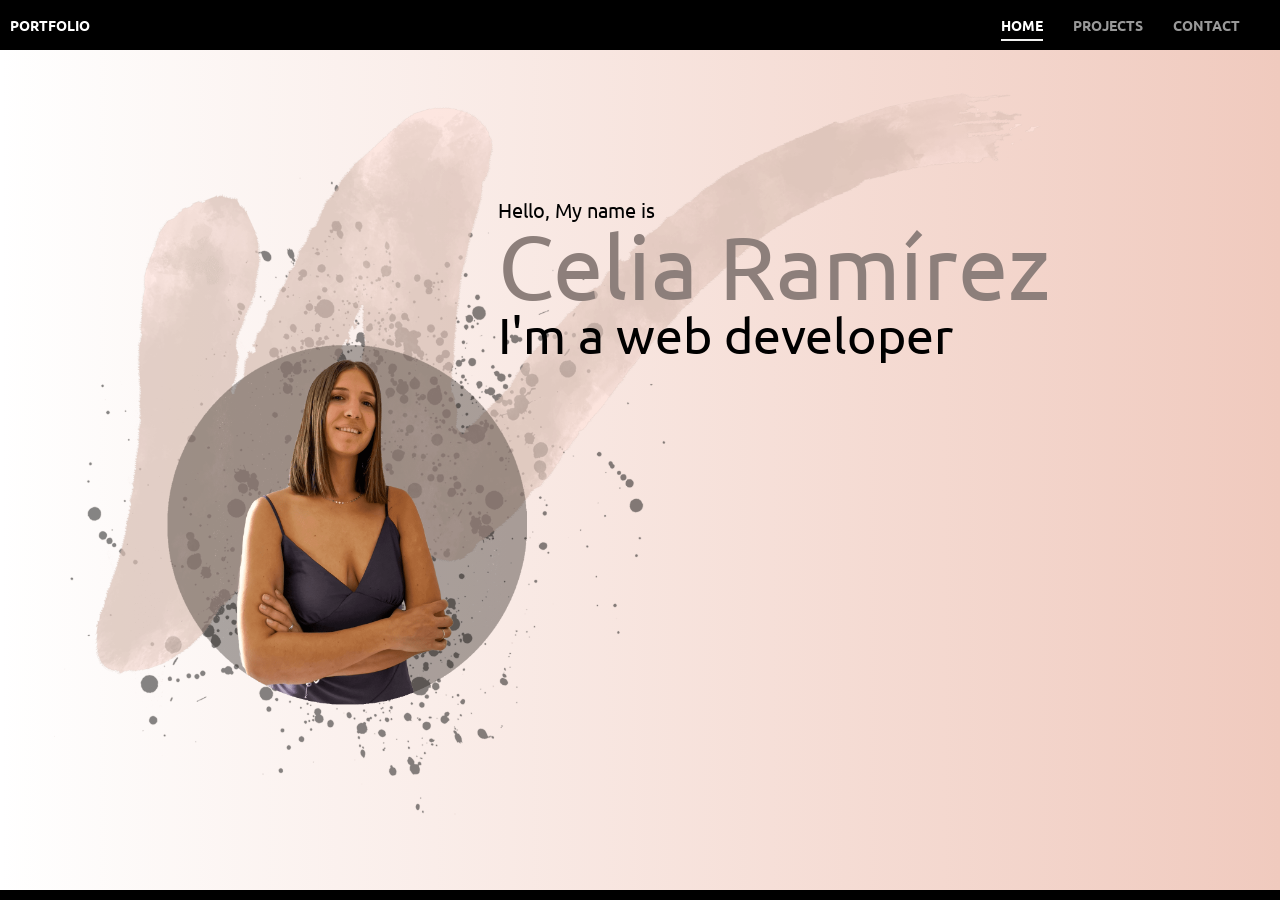
==== docs/index.html @ 55e1bd09 "Publish in GitHub Pages" ====
<!doctype html><html lang="es"><head><meta charset="utf-8"/><link rel="icon" href="./favicon.ico"/><meta name="viewport" content="width=device-width,initial-scale=1"/><title>Portfolio Celia Ramírez</title><link rel="preconnect" href="https://fonts.googleapis.com"/><link rel="preconnect" href="https://fonts.gstatic.com" crossorigin/><link href="https://fonts.googleapis.com/css2?family=Ubuntu:wght@400;700&display=swap" rel="stylesheet"/><link rel="stylesheet" href="https://cdnjs.cloudflare.com/ajax/libs/font-awesome/6.2.1/css/all.min.css"/><link rel="stylesheet" href="https://cdnjs.cloudflare.com/ajax/libs/font-awesome/6.2.1/css/all.min.css"/><script defer="defer" src="./static/js/main.9c771da2.js"></script><link href="./static/css/main.12b7e13b.css" rel="stylesheet"></head><body><noscript>You need to enable JavaScript to run this app.</noscript><div id="root"></div></body></html>
---- docs/static/css/main.12b7e13b.css ----
:root{box-sizing:border-box;font-family:Ubuntu,sans-serif;font-size:62.5%}.App{display:grid;grid-template-rows:40px 1fr 10px;min-height:100vh}@media (min-width:768px){.App{grid-template-rows:70px 1fr 10px}}@media (min-width:1020px){.App{grid-template-rows:50px 1fr 10px}}.header__title{color:#fff;font-size:11px;font-weight:800;margin-left:10px;text-transform:uppercase}@media (min-width:768px){.header__title{font-size:14px}}.header__nav{background-color:#000;height:100%;justify-content:space-between;width:100vw}.header__nav,.header__ul{align-items:center;display:flex}.header__ul{flex-direction:row;justify-content:center;margin-right:10px}.header__link{color:#fff;font-size:11px;font-weight:800;margin-right:30px;opacity:.6;padding-bottom:5px;text-decoration:none;text-transform:uppercase}@media (min-width:768px){.header__link{font-size:14px}}.active{border-bottom:2px solid #f1f1f0;opacity:1}.footer{background-color:#000;color:red}.home{background-image:linear-gradient(180deg,transparent,#f0cabe);height:100%}@media (min-width:1020px){.home{background-image:linear-gradient(90deg,transparent,#f0cabe)}}.home__div{overflow:hidden;width:100%}@media (min-width:768px){.home__div{height:85vh}}@media (min-width:1020px){.home__div{height:85vh}}.home__img{display:block;height:auto;margin-left:30px;width:100%}@media (min-width:768px){.home__img{margin-left:50px}}@media (min-width:1020px){.home__img{height:100%;margin-left:50px;width:auto}}.home__article{font-size:38px;position:absolute;right:70px;top:325px}@media (min-width:768px){.home__article{font-size:60px;position:absolute;right:170px;top:570px}}@media (min-width:1020px){.home__article{font-size:80px;position:absolute;right:230px;top:200px}}.home__article__hello{font-size:20px;text-align:end}@media (min-width:1020px){.home__article__hello{text-align:start}}.home__article__name{color:#8d7f7b;font-size:40px;text-align:end}@media (min-width:1020px){.home__article__name{font-size:90px;text-align:start}}.home__article__job{font-size:30px;text-align:end}@media (min-width:1020px){.home__article__job{font-size:50px;text-align:start}}.list__ul{display:flex;flex-wrap:wrap;justify-content:center;text-decoration:none}.list__li{align-items:center;border:.1px solid hsla(19,70%,65%,.4);display:flex;flex-direction:column;margin:20px 5px 0;text-align:center;width:330px}@media (min-width:768px){.list__li{margin:20px 20px 0}}@media (min-width:1020px){.list__li{margin:30px 30px 0}}.list__title{color:#000;cursor:pointer;font-size:25px;font-weight:700;padding:10px;z-index:2}.list__divImg{border-radius:10px;box-shadow:0 1px 10px 0 #fff,0 1px 13px 0 rgba(22,3,3,.877);height:180px;overflow:hidden;width:290px}.list__img{display:block;height:auto;opacity:.6;width:100%}.list__div{-webkit-transform:translateY(-15px);transform:translateY(-15px);width:300px}.list__div__p{font-size:12px;line-height:1.3;margin-top:10px;padding:0 15px}.list__articleButton{-webkit-transform:translateY(-25px) translateX(110px);transform:translateY(-25px) translateX(110px)}.list__button{border-radius:50%;color:#000;cursor:pointer;font-size:20px;padding:8px;text-decoration:none;z-index:3}.list__button:hover{color:#797979}.conctact{align-items:center;background-image:linear-gradient(180deg,transparent,#f0cabe);display:flex;flex-direction:column;height:100%}@media (min-width:1020px){.conctact{background-image:linear-gradient(90deg,transparent,#f0cabe)}}.conctact__div{overflow:hidden;width:100%}@media (min-width:768px){.conctact__div{height:85vh}}@media (min-width:1020px){.conctact__div{height:85vh}}.conctact__img{display:block;height:auto;margin-left:30px;width:100%}@media (min-width:768px){.conctact__img{margin-left:50px}}@media (min-width:1020px){.conctact__img{height:100%;margin-left:50px;width:auto}}.conctact__article{align-items:flex-start;display:flex;flex-direction:column;font-size:20px}@media (min-width:768px){.conctact__article{position:absolute;right:65px;top:202px}}@media (min-width:1020px){.conctact__article{position:absolute;right:338px;top:600px}}.conctact__link{color:#000;padding:10px;text-decoration:none}.conctact__link:hover{color:#797979}.icon{margin-right:10px}a,abbr,acronym,address,applet,article,aside,audio,b,big,blockquote,body,canvas,caption,center,cite,code,dd,del,details,dfn,div,dl,dt,em,embed,fieldset,figcaption,figure,footer,form,h1,h2,h3,h4,h5,h6,header,hgroup,html,i,iframe,img,ins,kbd,label,legend,li,mark,menu,nav,object,ol,output,p,pre,q,ruby,s,samp,section,small,span,strike,strong,sub,summary,sup,table,tbody,td,tfoot,th,thead,time,tr,tt,u,ul,var,video{border:0;font-size:100%;font:inherit;margin:0;padding:0;vertical-align:initial}article,aside,details,figcaption,figure,footer,header,hgroup,menu,nav,section{display:block}body{line-height:1}ol,ul{list-style:none}blockquote,q{quotes:none}blockquote:after,blockquote:before,q:after,q:before{content:"";content:none}table{border-collapse:collapse;border-spacing:0}
/*# sourceMappingURL=main.12b7e13b.css.map*/
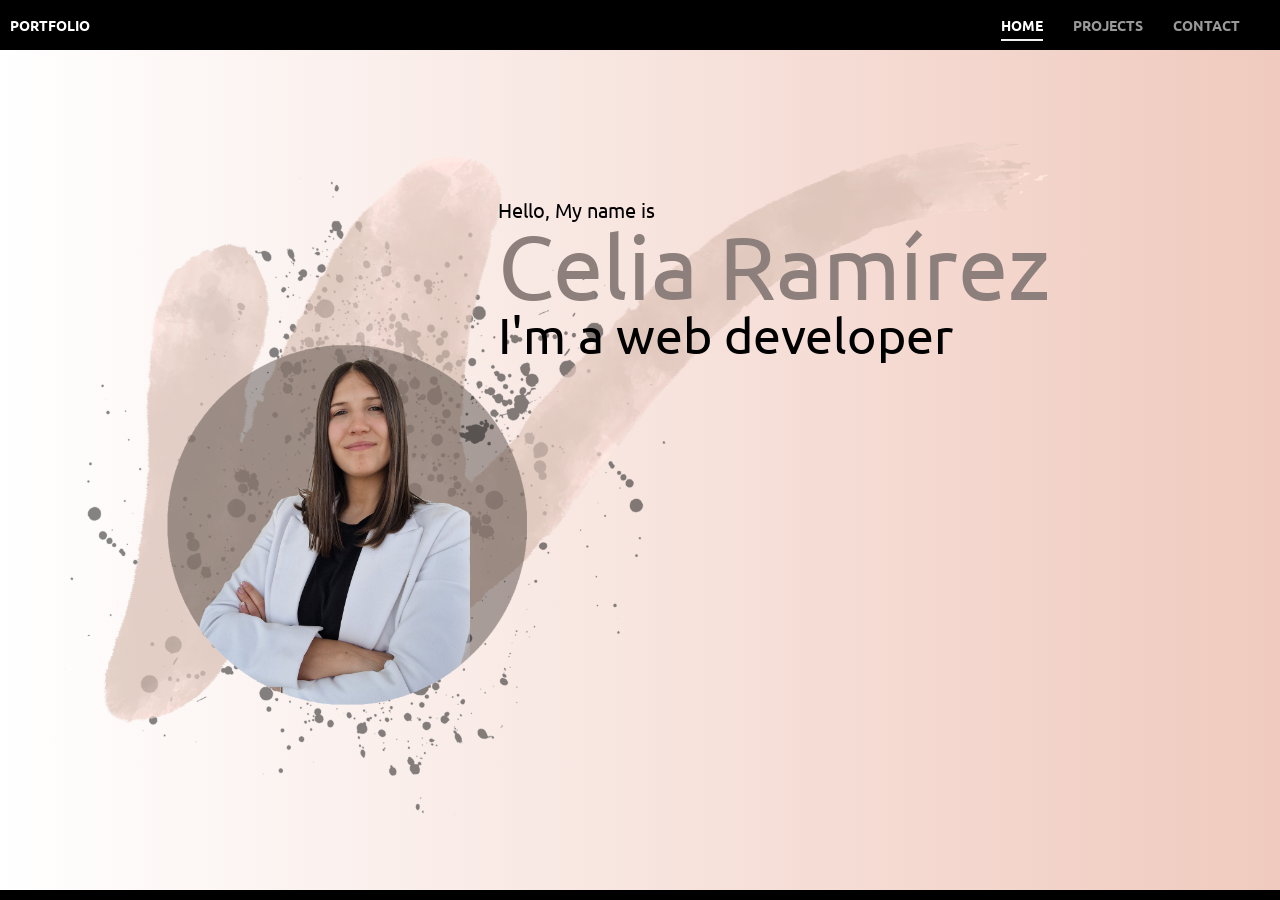
==== commit ce4c76bb: "Publish in GitHub Pages" ====
--- a/docs/index.html
+++ b/docs/index.html
@@ -1 +1 @@
-<!doctype html><html lang="es"><head><meta charset="utf-8"/><link rel="icon" href="./favicon.ico"/><meta name="viewport" content="width=device-width,initial-scale=1"/><title>Portfolio Celia Ramírez</title><link rel="preconnect" href="https://fonts.googleapis.com"/><link rel="preconnect" href="https://fonts.gstatic.com" crossorigin/><link href="https://fonts.googleapis.com/css2?family=Ubuntu:wght@400;700&display=swap" rel="stylesheet"/><link rel="stylesheet" href="https://cdnjs.cloudflare.com/ajax/libs/font-awesome/6.2.1/css/all.min.css"/><link rel="stylesheet" href="https://cdnjs.cloudflare.com/ajax/libs/font-awesome/6.2.1/css/all.min.css"/><script defer="defer" src="./static/js/main.9c771da2.js"></script><link href="./static/css/main.12b7e13b.css" rel="stylesheet"></head><body><noscript>You need to enable JavaScript to run this app.</noscript><div id="root"></div></body></html>+<!doctype html><html lang="es"><head><meta charset="utf-8"/><link rel="icon" href="./favicon.ico"/><meta name="viewport" content="width=device-width,initial-scale=1"/><title>Portfolio Celia Ramírez</title><link rel="preconnect" href="https://fonts.googleapis.com"/><link rel="preconnect" href="https://fonts.gstatic.com" crossorigin/><link href="https://fonts.googleapis.com/css2?family=Ubuntu:wght@400;700&display=swap" rel="stylesheet"/><link rel="stylesheet" href="https://cdnjs.cloudflare.com/ajax/libs/font-awesome/6.2.1/css/all.min.css"/><link rel="stylesheet" href="https://cdnjs.cloudflare.com/ajax/libs/font-awesome/6.2.1/css/all.min.css"/><script defer="defer" src="./static/js/main.f4e521ee.js"></script><link href="./static/css/main.3da52bec.css" rel="stylesheet"></head><body><noscript>You need to enable JavaScript to run this app.</noscript><div id="root"></div></body></html>
--- a/docs/static/css/main.3da52bec.css
+++ b/docs/static/css/main.3da52bec.css
@@ -0,0 +1,2 @@
+:root{box-sizing:border-box;font-family:Ubuntu,sans-serif;font-size:62.5%}.App{display:grid;grid-template-rows:40px 1fr 10px;min-height:100vh}@media (min-width:768px){.App{grid-template-rows:70px 1fr 10px}}@media (min-width:1020px){.App{grid-template-rows:50px 1fr 10px}}.header__title{color:#fff;font-size:11px;font-weight:800;margin-left:10px;text-transform:uppercase}@media (min-width:768px){.header__title{font-size:14px}}.header__nav{background-color:#000;height:100%;justify-content:space-between;width:100vw}.header__nav,.header__ul{align-items:center;display:flex}.header__ul{flex-direction:row;justify-content:center;margin-right:10px}.header__link{color:#fff;font-size:11px;font-weight:800;margin-right:30px;opacity:.6;padding-bottom:5px;text-decoration:none;text-transform:uppercase}@media (min-width:768px){.header__link{font-size:14px}}.active{border-bottom:2px solid #f1f1f0;opacity:1}.footer{background-color:#000;color:red}.home{background-image:linear-gradient(180deg,transparent,#f0cabe);height:100%}@media (min-width:1020px){.home{background-image:linear-gradient(90deg,transparent,#f0cabe)}}.home__div{overflow:hidden;width:100%}@media (min-width:768px){.home__div{height:85vh}}@media (min-width:1020px){.home__div{height:85vh}}.home__img{display:block;height:auto;margin-left:30px;width:100%}@media (min-width:768px){.home__img{margin-left:50px}}@media (min-width:1020px){.home__img{height:100%;margin-left:50px;width:auto}}.home__article{font-size:38px;position:absolute;right:70px;top:325px}@media (min-width:768px){.home__article{font-size:60px;position:absolute;right:170px;top:570px}}@media (min-width:1020px){.home__article{font-size:80px;position:absolute;right:230px;top:200px}}.home__article__hello{font-size:20px;text-align:end}@media (min-width:1020px){.home__article__hello{text-align:start}}.home__article__name{color:#8d7f7b;font-size:40px;text-align:end}@media (min-width:1020px){.home__article__name{font-size:90px;text-align:start}}.home__article__job{font-size:30px;text-align:end}@media (min-width:1020px){.home__article__job{font-size:50px;text-align:start}}.list{text-align:center}.list__project{color:#fff;font-size:30px;font-weight:700;margin:50px 0 40px;padding:20px;text-shadow:1px 1px 2px #000,0 0 1em #d66625,0 0 .2em #0c0c0c;text-transform:uppercase;z-index:2}.list__ul{display:flex;flex-wrap:wrap;justify-content:center;margin-bottom:30px;text-decoration:none}.list__li{align-items:center;display:flex;flex-direction:column;margin:20px 5px 0;text-align:center;width:330px}@media (min-width:768px){.list__li{margin:20px 20px 0}}@media (min-width:1020px){.list__li{margin:30px 30px 0}}.list__title{color:#000;font-size:25px;font-weight:700;opacity:.7;padding:20px;z-index:2}.list__divImg{border-radius:10px;box-shadow:0 1px 10px 0 #fff,0 1px 13px 0 rgba(22,3,3,.877);height:180px;overflow:hidden;width:290px}.list__img{display:block;height:auto;opacity:.6;width:100%}.list__div{-webkit-transform:translateY(-15px);transform:translateY(-15px);width:300px}.list__div__p{font-size:12px;line-height:1.3;margin-top:10px;padding:0 15px}.list__articleButton{-webkit-transform:translateY(-25px) translateX(110px);transform:translateY(-25px) translateX(110px)}.list__button{border-radius:50%;color:#000;cursor:pointer;font-size:20px;padding:8px;text-decoration:none;z-index:3}.list__button:hover{color:#797979}.conctact{align-items:center;background-image:linear-gradient(180deg,transparent,#f0cabe);display:flex;flex-direction:column;height:100%}@media (min-width:1020px){.conctact{background-image:linear-gradient(90deg,transparent,#f0cabe)}}.conctact__div{overflow:hidden;width:100%}@media (min-width:768px){.conctact__div{height:85vh}}@media (min-width:1020px){.conctact__div{height:85vh}}.conctact__img{display:block;height:auto;margin-left:30px;width:100%}@media (min-width:768px){.conctact__img{margin-left:50px}}@media (min-width:1020px){.conctact__img{height:100%;margin-left:50px;width:auto}}.conctact__article{align-items:flex-start;display:flex;flex-direction:column;font-size:20px}@media (min-width:768px){.conctact__article{position:absolute;right:65px;top:202px}}@media (min-width:1020px){.conctact__article{position:absolute;right:338px;top:600px}}.conctact__link{color:#000;padding:10px;text-decoration:none}.conctact__link:hover{color:#797979}.icon{margin-right:10px}a,abbr,acronym,address,applet,article,aside,audio,b,big,blockquote,body,canvas,caption,center,cite,code,dd,del,details,dfn,div,dl,dt,em,embed,fieldset,figcaption,figure,footer,form,h1,h2,h3,h4,h5,h6,header,hgroup,html,i,iframe,img,ins,kbd,label,legend,li,mark,menu,nav,object,ol,output,p,pre,q,ruby,s,samp,section,small,span,strike,strong,sub,summary,sup,table,tbody,td,tfoot,th,thead,time,tr,tt,u,ul,var,video{border:0;font-size:100%;font:inherit;margin:0;padding:0;vertical-align:initial}article,aside,details,figcaption,figure,footer,header,hgroup,menu,nav,section{display:block}body{line-height:1}ol,ul{list-style:none}blockquote,q{quotes:none}blockquote:after,blockquote:before,q:after,q:before{content:"";content:none}table{border-collapse:collapse;border-spacing:0}
+/*# sourceMappingURL=main.3da52bec.css.map*/
